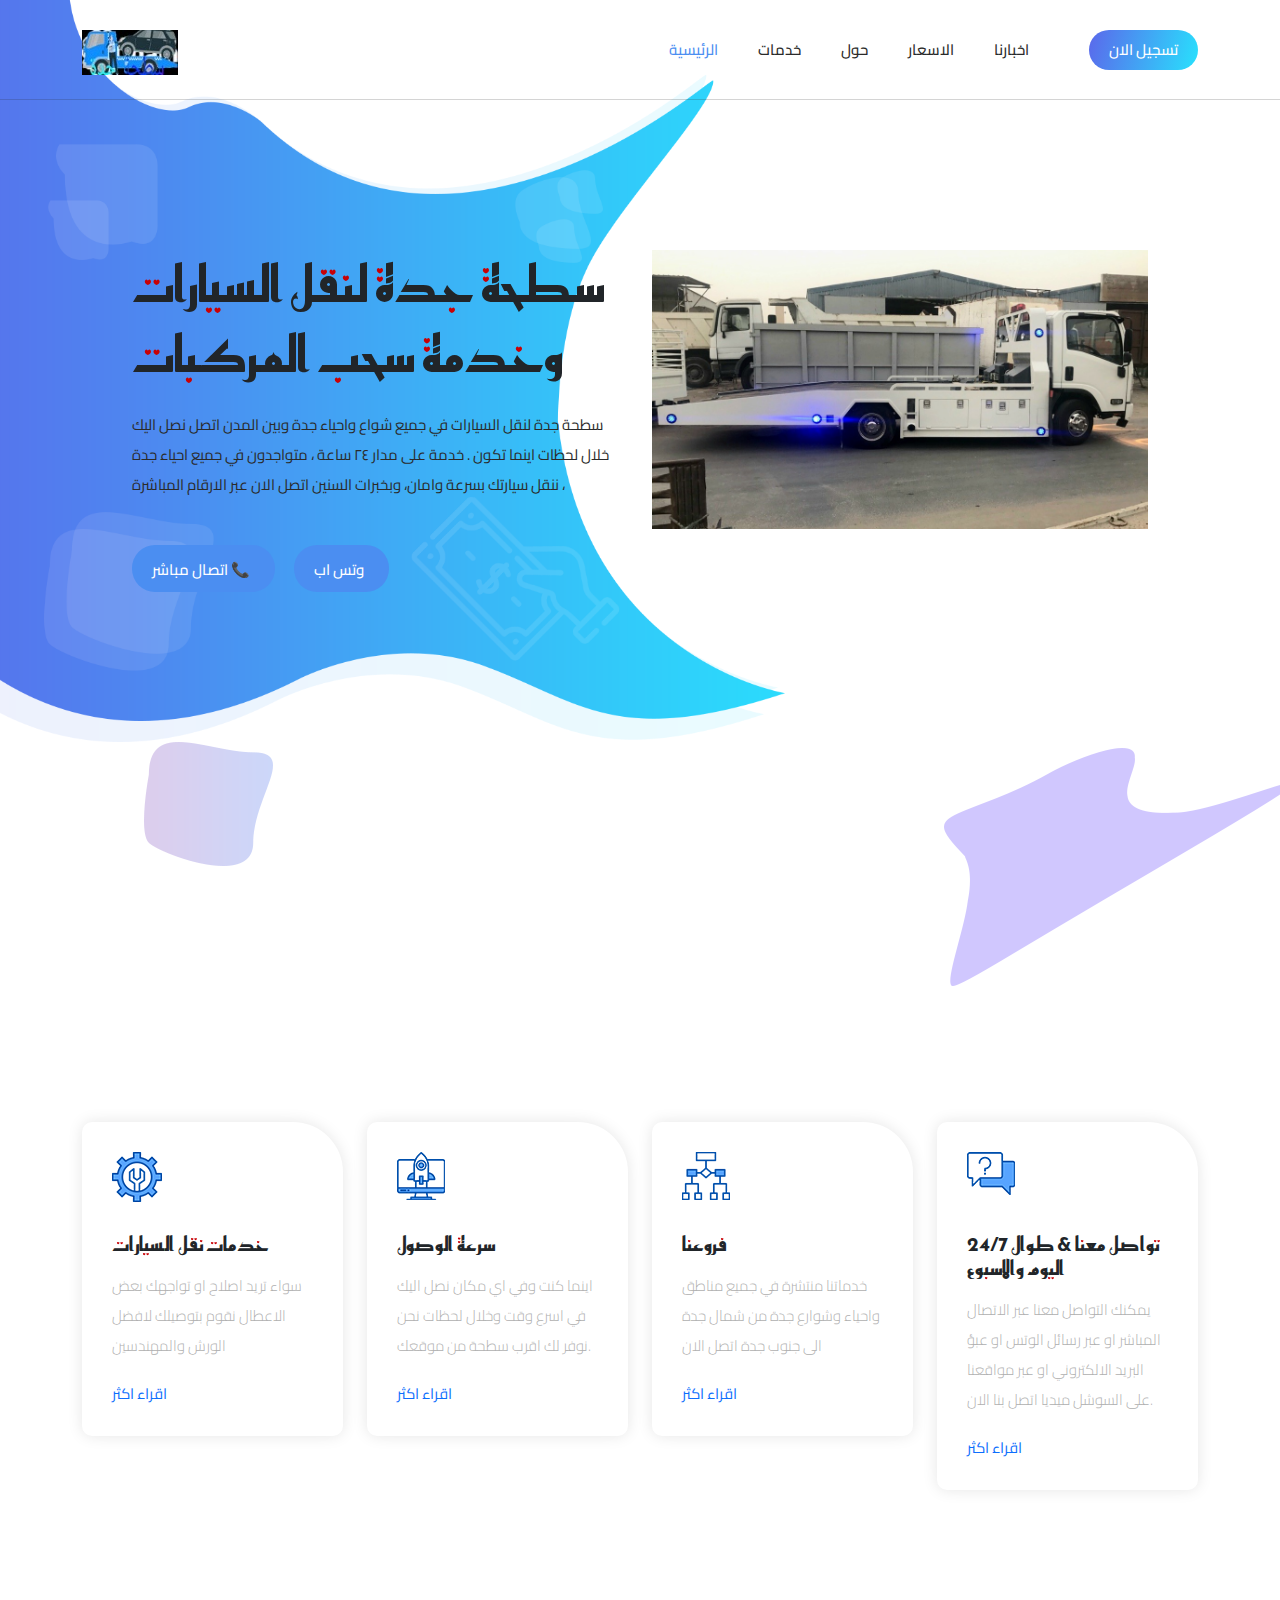
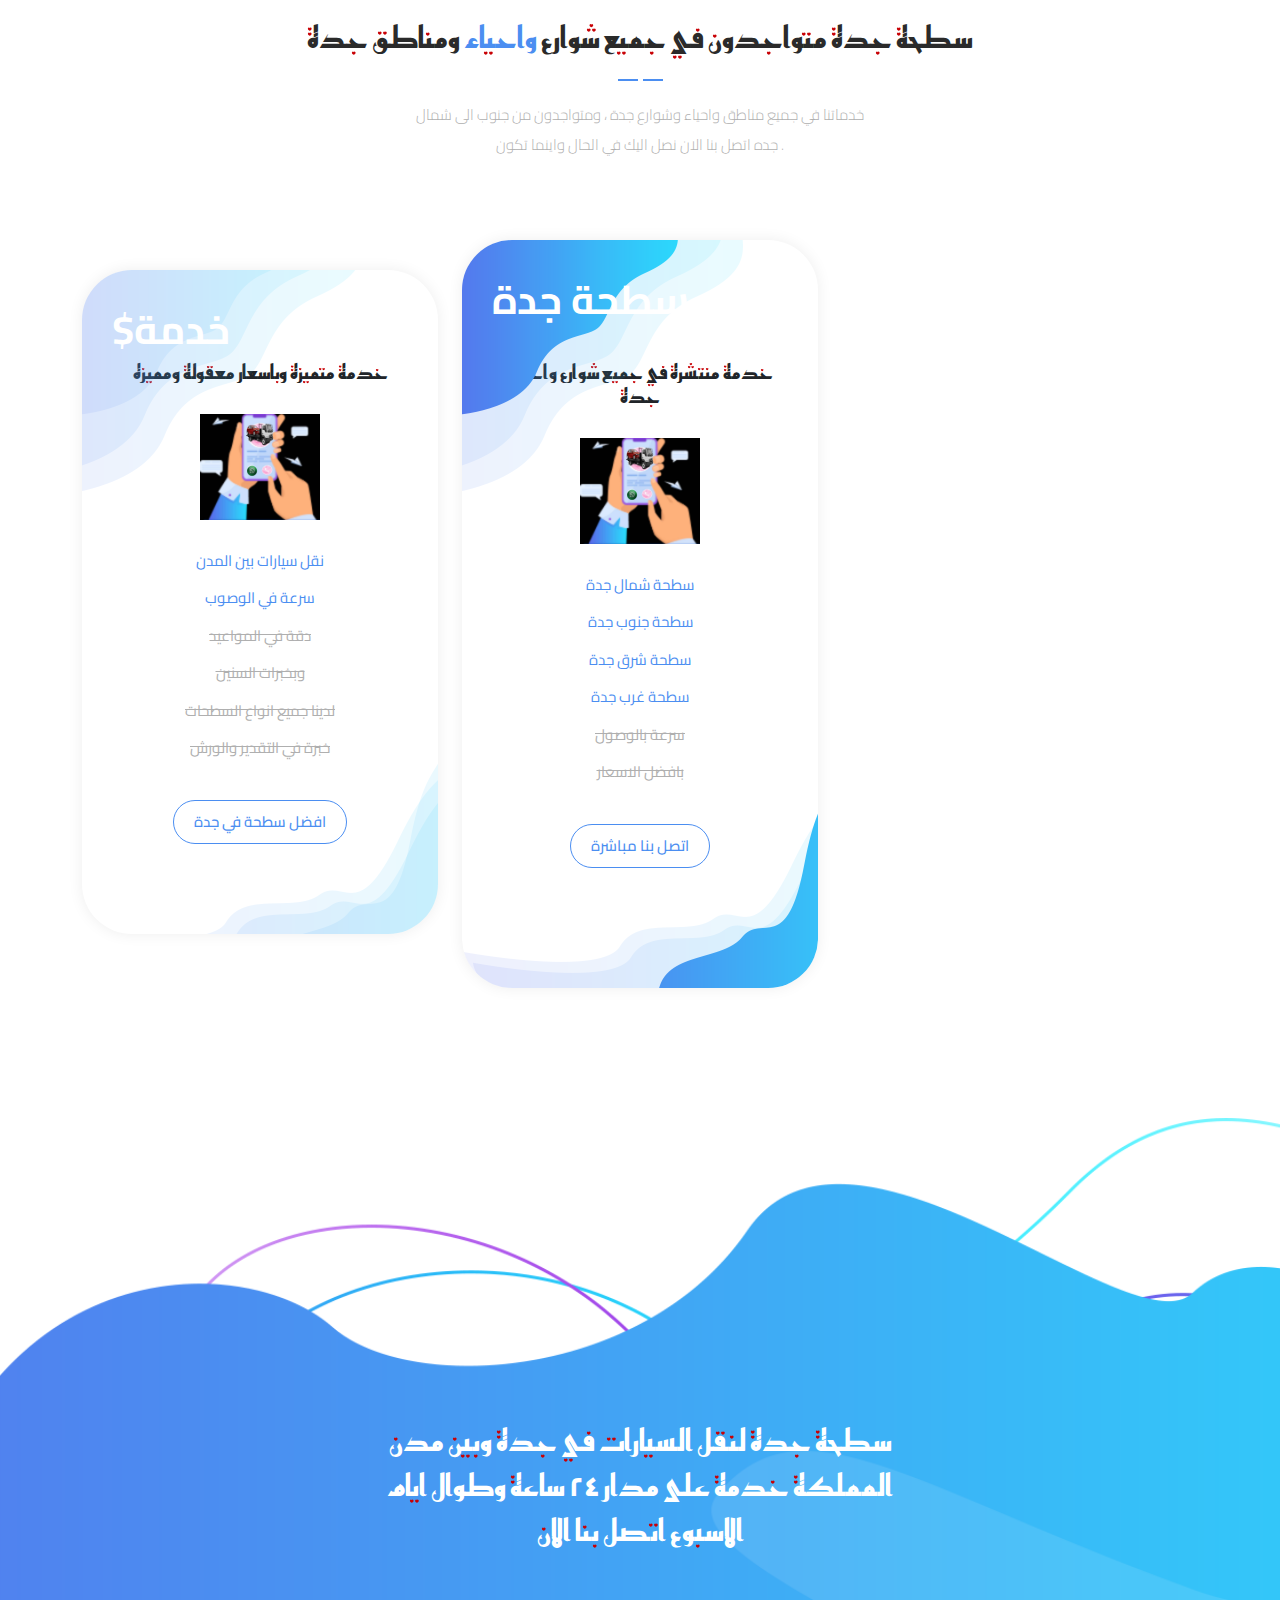
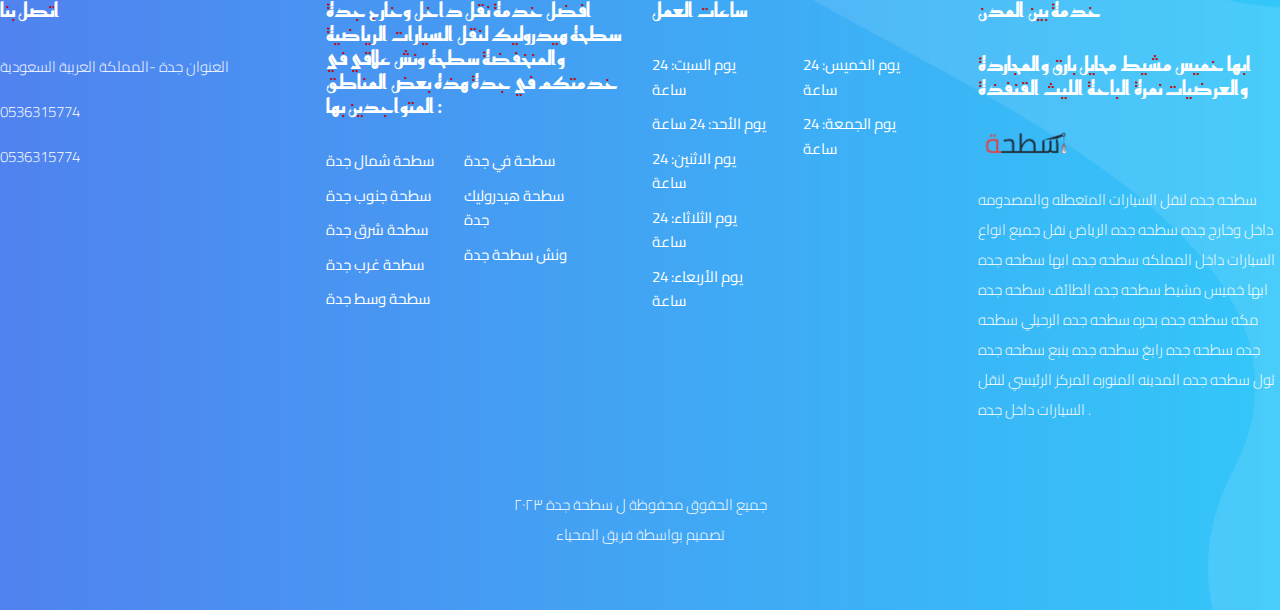
==== index.html @ b49c6361 "Rename ff.html to index.html" ====
<!DOCTYPE html>
<html lang="en">

  <head>

    <meta charset="UTF-8">
    <meta name="viewport" content="width=device-width, initial-scale=1, shrink-to-fit=no">
    <meta name="description" content="">
    <meta name="author" content="">
    <link rel="preconnect" href="https://fonts.googleapis.com">
    <link rel="preconnect" href="https://fonts.gstatic.com" crossorigin>
    <link href="https://fonts.googleapis.com/css2?family=Roboto:wght@100;300;400;500;700;900&display=swap" rel="stylesheet">

    <title>
سطحة جدة لنقل السيارات 0536315774
     </title>

    <!-- Bootstrap core CSS -->
    <link href="vendor/bootstrap/css/bootstrap.min.css" rel="stylesheet">

<!--

TemplateMo 570 سطحة جدة Dev

https://templatemo.com/tm-570-chain-app-dev

-->

    <!-- Additional CSS Files -->
    <link rel="stylesheet" href="https://use.fontawesome.com/releases/v5.8.1/css/all.css" integrity="sha384-50oBUHEmvpQ+1lW4y57PTFmhCaXp0ML5d60M1M7uH2+nqUivzIebhndOJK28anvf" crossorigin="anonymous">
    <link rel="stylesheet" href="assets/css/templatemo-chain-app-dev.css">
    <link rel="stylesheet" href="assets/css/animated.css">
    <link rel="stylesheet" href="assets/css/owl.css">

  </head>

<body>

  <!-- ***** Preloader Start ***** -->
  <div id="js-preloader" class="js-preloader">
    <div class="preloader-inner">
      <span class="dot"></span>
      <div class="dots">
        <span></span>
        <span></span>
        <span></span>
      </div>
    </div>
  </div>
  <!-- ***** Preloader End ***** -->

  <!-- ***** Header Area Start ***** -->
  <header class="header-area header-sticky wow slideInDown" data-wow-duration="0.75s" data-wow-delay="0s">
    <div class="container">
      <div class="row">
        <div class="col-12">
          <nav class="main-nav">
            <!-- ***** Logo Start ***** -->
            <a href="index.html" class="logo">
              <img src="assets/images/logo2.jpg" alt="سطحة جدة">
            </a>
            <!-- ***** Logo End ***** -->
            <!-- ***** Menu Start ***** -->
            <ul class="nav">
              <li class="scroll-to-section"><a href="#top" class="active">الرئيسية</a></li>
              <li class="scroll-to-section"><a href="#services">خدمات </a></li>
              <li class="scroll-to-section"><a href="#about">حول</a></li>
              <li class="scroll-to-section"><a href="#pricing">الاسعار</a></li>
              <li class="scroll-to-section"><a href="#newsletter">اخبارنا</a></li>
              <li><div class="gradient-button"><a id="modal_trigger" href="#modal"><i class="fa fa-sign-in-alt"></i> تسجيل الان</a></div></li> 
            </ul>        
            <a class='menu-trigger'>
                <span>الرئيسية</span>
            </a>
            <!-- ***** Menu End ***** -->
          </nav>
        </div>
      </div>
    </div>
  </header>
  <!-- ***** Header Area End ***** -->
  
  <div id="modal" class="popupContainer" style="display:none;">
    <div class="popupHeader">
        <span class="header_title">Login</span>
        <span class="modal_close"><i class="fa fa-times"></i></span>
    </div>

    <section class="popupBody">
        <!-- Social Login -->
        <div class="social_login">
            <div class="">
                <a href="#" class="social_box fb">
                    <span class="icon"><i class="fab fa-facebook"></i></span>
                    <span class="icon_title">الانضمام عبر الفيس بوك</span>

                </a>

                <a href="#" class="social_box google">
                    <span class="icon"><i class="fab fa-google-plus"></i></span>
                    <span class="icon_title">الانضمام عبر البريد الالكتروني</span>
                </a>
            </div>

            <div class="centeredText">
                <span>او اكتب البريد هنا</span>
            </div>

            <div class="action_btns">
                <div class="one_half"><a href="#" id="login_form" class="btn">Login</a></div>
                <div class="one_half last"><a href="#" id="register_form" class="btn">تسجيل الدخول</a></div>
            </div>
        </div>

        <!-- Username & Password Login form -->
        <div class="user_login">
            <form>
                <label>ايميل /اسم المستخدم</label>
                <input type="text" />
                <br />

                <label>كلمة السر</label>
                <input type="password" />
                <br />

                <div class="checkbox">
                    <input id="remember" type="checkbox" />
                    <label for="remember">تذكرني</label>
                </div>

                <div class="action_btns">
                    <div class="one_half"><a href="#" class="btn back_btn"><i class="fa fa-angle-double-left"></i> رجوع</a></div>
                    <div class="one_half last"><a href="#" class="btn btn_red">دخول</a></div>
                </div>
            </form>

            <a href="#" class="forgot_password">نسيت كلمة السر?</a>
        </div>

        <!-- Register Form -->
        <div class="user_register">
            <form>
                <label>الاسم بالكامل</label>
                <input type="text" />
                <br />

                <label>البريد الالكتروني</label>
                <input type="email" />
                <br />

                <label>الباسورد</label>
                <input type="password" />
                <br />

                <div class="checkbox">
                    <input id="send_updates" type="checkbox" />
                    <label for="send_updates">Send me occasional email updates</label>
                </div>

                <div class="action_btns">
                    <div class="one_half"><a href="#" class="btn back_btn"><i class="fa fa-angle-double-left"></i> Back</a></div>
                    <div class="one_half last"><a href="#" class="btn btn_red">Register</a></div>
                </div>
            </form>
        </div>
    </section>
</div>

  <div class="main-banner wow fadeIn" id="top" data-wow-duration="1s" data-wow-delay="0.5s">
    <div class="container">
      <div class="row">
        <div class="col-lg-12">
          <div class="row">
            <div class="col-lg-6 align-self-center">
              <div class="left-content show-up header-text wow fadeInLeft" data-wow-duration="1s" data-wow-delay="1s">
                <div class="row">
                  <div class="col-lg-12">
                    <h2>
سطحة جدة لنقل السيارات وخدمة سحب المركبات
                    </h2>
                    <p>
                  سطحة جدة لنقل السيارات في جميع شواع واحياء جدة وبين المدن اتصل نصل اليك خلال لحظات اينما تكون .


                خدمة على مدار ٢٤ ساعة ، متواجدون في جميع احياء جدة ، ننقل سيارتك بسرعة وامان، وبخبرات السنين
                اتصل الان عبر الارقام المباشرة    
                    </p> 
                  </div>
                  <div class="col-lg-12">
                    <div class="white-button first-button scroll-to-section">
                      <a href="tel:0536315774">اتصال مباشر 📞<i class="fab fa-apple"></i></a>
                    </div>
                    <div class="white-button scroll-to-section">
                      <a href="https://api.whatsapp.com/send?phone=+9660536315774">وتس اب <i class="fab fa-google-play"></i></a>
                    </div>
                  </div>
                </div>
              </div>
            </div>
            <div class="col-lg-6">
              <div class="right-image wow fadeInRight" data-wow-duration="1s" data-wow-delay="0.5s">
                <img src="assets/images/slider-dec1.jpeg" alt="">
              </div>
            </div>
          </div>
        </div>
      </div>
    </div>
  </div>

  <div id="services" class="services section">
    <div class="container">
      <div class="row">
        <div class="col-lg-8 offset-lg-2">
          <div class="section-heading  wow fadeInDown" data-wow-duration="1s" data-wow-delay="0.5s">
    <h4>خدماتنا <em>خدمات  &amp; ٢٤ ساعة </em> لأجلك واينما كنت </h4>
            <img src="assets/images/heading-line-dec.png" alt="">
            <p>
                سطحة جدة لنقل السيارات خدماتنا على مدار ٢٤ ساعة وطوال اليوم وخلال ايام الاسبوع ،، اتصل بنا بصل اليك في الحال واينما كنت وفي اسرع وقت .وفي جميع احياء وشوارع جدة متواجدون.
                </p>
          </div>
        </div>
      </div>
    </div>
    <div class="container">
      <div class="row">
        <div class="col-lg-3">
          <div class="service-item first-service">
            <div class="icon"></div>
            <h4>خدمات نقل السيارات</h4>
            <p>سواء تريد اصلاح او تواجهك بعض الاعطال نقوم بتوصيلك لافضل الورش والمهندسين </p>
            <div class="text-button">
              <a href="#">اقراء اكثر <i class="fa fa-arrow-right"></i></a>
            </div>
          </div>
        </div>
        <div class="col-lg-3">
          <div class="service-item second-service">
            <div class="icon"></div>
            <h4>سرعة الوصول</h4>
            <p>اينما كنت وفي اي مكان نصل اليك في اسرع وقت وخلال لحظات نحن  نوفر لك اقرب سطحة من موقعك.</p>
            <div class="text-button">
              <a href="#">اقراء اكثر <i class="fa fa-arrow-right"></i></a>
            </div>
          </div>
        </div>
        <div class="col-lg-3">
          <div class="service-item third-service">
            <div class="icon"></div>
            <h4>فروعنا</h4>
            <p>خدماتنا منتشرة في جميع مناطق واحياء وشوارع جدة من شمال جدة الى جنوب جدة اتصل الان </p>
            <div class="text-button">
              <a href="#">اقراء اكثر <i class="fa fa-arrow-right"></i></a>
            </div>
          </div>
        </div>
        <div class="col-lg-3">
          <div class="service-item fourth-service">
            <div class="icon"></div>
            <h4>24/7 
            تواصل معنا
            &amp; 
            طوال اليوم والاسبوع
            </h4>
            <p>يمكنك التواصل معنا عبر الاتصال المباشر او عبر رسائل الوتس او عبؤ البريد الالكتروني او عبر مواقعنا على السوشل ميديا اتصل بنا الان.</p>
            <div class="text-button">
              <a href="#">اقراء اكثر <i class="fa fa-arrow-right"></i></a>
            </div>
          </div>
        </div>
      </div>
    </div>
  </div>


                

  <div id="pricing" class="pricing-tables">
    <div class="container">
      <div class="row">
        <div class="col-lg-8 offset-lg-2">
          <div class="section-heading">
            <h4>سطحة جدة متواجدون في جميع شوارع  <em>واحياء</em> ومناطق جدة</h4>
            <img src="assets/images/heading-line-dec.png" alt="">
            <p>خدماتنا في جميع مناطق واحياء وشوارع جدة ، ومتواجدون من جنوب الى شمال جده اتصل بنا الان نصل اليك في الحال واينما تكون .</p>
          </div>
        </div>
        <div class="col-lg-4">
          <div class="pricing-item-regular">
            <span class="price">$خدمة</span>
            <h4>خدمة متميزة وباسعار معقولة ومميزه </h4>
            <div class="icon">
              <img src="assets/images/pricing-table-01.jpg" alt="">
            </div>
            <ul>
              <li>نقل سيارات بين المدن</li>
              <li>سرعة في الوصوب</li>
              <li class="non-function">دقة في المواعيد</li>
              <li class="non-function">وبخبرات السنين</li>
              <li class="non-function">لدينا جميع انواع السطحات</li>
              <li class="non-function">خبرة في التقدير والورش</li>
            </ul>
            <div class="border-button">
              <a href="#">افضل سطحة في جدة</a>
            </div>
          </div>
        </div>
        <div class="col-lg-4">
          <div class="pricing-item-pro">
            <span class="price">
سطحة جدة
            
            

            </span>
            <h4>
خدمة منتشرة في جميع شوارع واحياء جدة
            </h4>
            <div class="icon">
              <img src="assets/images/pricing-table-01.jpg" alt="">
            </div>
            <ul>
              <li>سطحة شمال جدة</li>
              <li>سطحة جنوب جدة</li>
              <li>سطحة شرق جدة</li>
              <li>سطحة غرب جدة</li>
              <li class="non-function">سرعة بالوصول</li>
              <li class="non-function">بافضل الاسعار</li>
            </ul>
            <div class="border-button">
              <a href="tel:0536315774">اتصل بنا مباشرة</a>
            </div>
          </div>
        </div>
        
          </div>
        </div>
      </div>
    </div>
  </div> 

  <footer id="newsletter">
    <div class="container">
      <div class="row">
        <div class="col-lg-8 offset-lg-2">
          <div class="section-heading">
            <h4>سطحة جدة لنقل السيارات في جدة وبين مدن المملكة خدمة على مدار ٢٤ ساعة وطوال ايام الاسبوع اتصل بنا الان </h4>
          </div>
        </div>
       
        </div>
      </div>
      <div class="row">
        <div class="col-lg-3">
          <div class="footer-widget">
            <h4>اتصل بنا</h4>
            <p>
          العنوان جدة -المملكة العربية السعودية
            </p>
            <p><a href="tel:0536315774">0536315774</a></p>
            <p><a href="tel:0536315774">0536315774</a></p>
          </div>
        </div>
        <div class="col-lg-3">
          <div class="footer-widget">
            <h4>افضل خدمة نقل داخل وخارج جدة سطحه هيدروليك لنقل السيارات الرياضية والمنخفضة سطحه ونش علاقي في خدمتكم في جدة هذه بعض المناطق المتواجدين بها :</h4>
            <ul>
              <li><a href="#">سطحة شمال جدة

</a></li>
              <li><a href="#">سطحة جنوب جدة

</a></li>
              <li><a href="#">سطحة شرق جدة

</a></li>
              <li><a href="#">سطحة غرب جدة

</a></li>
              <li><a href="#">سطحة وسط جدة

</a></li>
            </ul>
            <ul>
              <li><a href="#">سطحة في جدة

</a></li>
              <li><a href="#">سطحة هيدروليك جدة</a></li>
              <li><a href="#">ونش سطحة جدة</a></li>
            </ul>
          </div>
        </div>
        <div class="col-lg-3">
          <div class="footer-widget">
            <h4>ساعات العمل

</h4>
            <ul>
              <li><a href="#">
يوم السبت: 24 ساعة              	
              	 </a></li>
              <li><a href="#">
يوم الأحد: 24 ساعة              	
              </a></li>
              <li><a href="#">
يوم الاثنين: 24 ساعة              	
              	 </a></li>
              <li><a href="#">
يوم الثلاثاء: 24 ساعة              	
              </a></li>
  <li><a href="#">
 
يوم الأربعاء: 24 ساعة 
            </ul>
            <ul>
  <li><a href="#">
          
يوم الخميس: 24 ساعة              	
              	 </a></li>
              <li><a href="#">
يوم الجمعة: 24 ساعة              	
              </a></li>
          </ul>
          </div>
        </div>
        <div class="col-lg-3">
          <div class="footer-widget">
            <h4>
            	خدمة بين المدن
            </h4>

 <h4>
            	ابها خميس مشيط محايل بارق والمجاردة والعرضيات نمرة الباحة الليث القنفذة
            </h4>
           
            <div class="logo">
              <img src="assets/images/white-logo.png" alt="">
            </div>
            <p>سطحه جده لنقل السيارات المتعطله والمصدومه داخل وخارج جده سطحه جده الرياض نقل جميع انواع السيارات داخل المملكه سطحه جده ابها سطحه جده ابها خميس مشيط سطحه جده الطائف سطحه جده مكه سطحه جده بحره سطحه جده الرحيلي سطحه جده سطحه جده رابغ سطحه جده ينبع سطحه جده ثول سطحه جده المدينه المنوره المركز الرئيسي لنقل السيارات داخل جده


.</p>
          </div>
        </div>
        <div class="col-lg-12">
          <div class="copyright-text">
            <p>جميع الحقوق محفوظة ل سطحة جدة ٢٠٢٣ 
          <br>تصميم بواسطة <a href="https://sthah.com/f" target="_blank" title="css templates">فريق المحياء</a></p>
          </div>
        </div>
      </div>
    </div>
  </footer>


  <!-- Scripts -->
  <script src="vendor/jquery/jquery.min.js"></script>
  <script src="vendor/bootstrap/js/bootstrap.bundle.min.js"></script>
  <script src="assets/js/owl-carousel.js"></script>
  <script src="assets/js/animation.js"></script>
  <script src="assets/js/imagesloaded.js"></script>
  <script src="assets/js/popup.js"></script>
  <script src="assets/js/custom.js"></script>
</body>
</html>
---- assets/css/templatemo-chain-app-dev.css ----
@import url('https://fonts.googleapis.com/css2?family=Cairo:wght@700&family=Reem+Kufi+Fun:wght@700&display=swap');
/*

TemplateMo 570 Chain App Dev

https://templatemo.com/tm-570-chain-app-dev

*/

/* ---------------------------------------------
Table of contents
------------------------------------------------
01. font & reset css
02. reset
03. global styles
04. header
05. banner
06. features
07. testimonials
08. contact
09. footer
10. preloader
11. search
12. portfolio

--------------------------------------------- */
/* 
---------------------------------------------
font & reset css
--------------------------------------------- 
*/
/* 
---------------------------------------------
reset
--------------------------------------------- 
*/
html, body, div, span, applet, object, iframe, h1, h2, h3, h4, h5, h6, p, blockquote, div
pre, a, abbr, acronym, address, big, cite, code, del, dfn, em, font, img, ins, kbd, q,
s, samp, small, strike, strong, sub, sup, tt, var, b, u, i, center, dl, dt, dd, ol, ul, li,
figure, header, nav, section, article, aside, footer, figcaption {
  margin: 0;
  padding: 0;
  border: 0;
  outline: 0;
}

/* clear fix */
.grid:after {
  content: '';
  display: block;
  clear: both;
}

/* ---- .grid-item ---- */

.grid-sizer,
.grid-item {
  width: 50%;
}

.grid-item {
  float: left;
}

.grid-item img {
  display: block;
  max-width: 100%;
}

.clearfix:after {
  content: ".";
  display: block;
  clear: both;
  visibility: hidden;
  line-height: 0;
  height: 0;
}

.clearfix {
  display: inline-block;
}

html[xmlns] .clearfix {
  display: block;
}

* html .clearfix {
  height: 1%;
}

ul, li {
  padding: 0;
  margin: 0;
  list-style: none;
}

header, nav, section, article, aside, footer, hgroup {
  display: block;
}

* {
  box-sizing: border-box;
}

html, body {
font-family: 'Cairo', sans-serif;
  font-weight: 400;
  background-color: #fff;
  -ms-text-size-adjust: 100%;
  -webkit-font-smoothing: antialiased;
  -moz-osx-font-smoothing: grayscale;
}

a {
  text-decoration: none !important;
}

h1, h2, h3, h4, h5, h6 {
  margin-top: 0px;
  margin-bottom: 0px;
font-family: 'Reem Kufi Fun', sans-serif;

}

ul {
  margin-bottom: 0px;
}

p {
  font-size: 15px;
  line-height: 30px;
  font-weight: 300;
  color: #afafaf;
}

img {
  width: 100%;
  overflow: hidden;
}

/* 
---------------------------------------------
global styles
--------------------------------------------- 
*/
<style>
  @import url('https://fonts.googleapis.com/css2?family=Cairo:wght@700&display=swap');
</style>

html,
body {
  background: #fff;
font-family: 'Cairo', sans-serif;
}

::selection {
  background: #4b8ef1;
  color: #fff !important;
}

::-moz-selection 
  background: #4b8ef1;
  color: #fff !important;
}

@media (max-width: 991px) {
  html, body {
    overflow-x: hidden;
  }
  .mobile-top-fix {
    margin-top: 30px;
    margin-bottom: 0px;
  }
  .mobile-bottom-fix {
    margin-bottom: 30px;
  }
  .mobile-bottom-fix-big {
    margin-bottom: 60px;
  }
}

.section-heading {
  position: relative;
  z-index: 2;
}

.section-heading h4 {
  color: #2a2a2a;
  font-size: 30px;
  font-weight: 700;
  text-transform: capitalize;
  margin-bottom: 10px;
}

.section-heading h4 em {
  font-style: normal;
  color: #4b8ef1;
}

.section-heading img {
  width: 45px;
  height: 2px;
}

.section-heading p {
  margin-top: 10px;
}

.show-up {
  position: relative;
  z-index: 2;
}

.white-button a {
  display: inline-block !important;
  padding: 10px 20px !important;
  color: #4b8ef1 !important;
  text-transform: capitalize;
  font-size: 15px;
  background-color: #fff;
  border-radius: 23px;
  font-weight: 500 !important;
  letter-spacing: 0.3px !important;
  transition: all .5s;
}

.white-button a i {
  margin-left: 5px;
  font-size: 18px;
}

.white-button a:hover {
  background-color: #4b8ef1;
  color: #fff !important;
}

.text-button a {
  font-size: 15px;
}

.text-button a i {
  margin-left: 5px;
  font-size: 14px;
  transition: all .3s;
}

.text-button a:hover i {
  margin-left: 8px;
}

.gradient-button a {
  display: inline-block !important;
  padding: 10px 20px !important;
  color: #fff !important;
  text-transform: capitalize;
  font-size: 15px;
  background: rgb(19,175,240);
  background: linear-gradient(105deg, rgba(91,104,235,1) 0%, rgba(40,225,253,1) 100%);
  border-radius: 23px;
  font-weight: 500 !important;
  letter-spacing: 0.3px !important;
  transition: all .5s;
}

.gradient-button a:hover {
  color: #fff !important;
  background: rgb(19,175,240);
  background: linear-gradient(105deg, rgba(91,104,235,1) 0%, rgba(40,225,253,1) 100%);
}

.border-button a {
  display: inline-block !important;
  padding: 10px 20px !important;
  color: #4b8ef1 !important;
  border: 1px solid #4b8ef1;
  text-transform: capitalize;
  font-size: 15px;
  display: inline-block;
  background-color: #fff;
  border-radius: 23px;
  font-weight: 500 !important;
  letter-spacing: 0.3px !important;
  transition: all .5s;
}

.border-button a:hover {
  background-color: #4b8ef1;
  color: #fff !important;
}


/* 
---------------------------------------------
header
--------------------------------------------- 
*/

.background-header {
  background-color: #fff !important;
  height: 80px!important;
  border-bottom: none !important;
  position: fixed!important;
  top: 0px;
  left: 0px;
  right: 0px;
  box-shadow: 0px 5px 8px rgba(0,0,0,0.03);
}

.background-header .logo,
.background-header .main-nav .nav li a {
  color: #fff;
}

.background-header .main-nav .nav li:hover a {
  color: #4b8ef1;
}

.background-header .nav li a.active {
  position: relative;
  color: #fff;
}

.background-header .nav li a.active:after {
  position: absolute;
  width: 100%;
  height: 1px;
  background-color: #4b8ef1;
  content: '';
  left: 50%;
  bottom: -20px;
  transform: translateX(-50%);
}

.background-header .nav li:last-child a.active:after {
  background-color: transparent;
}

.header-area {
  background-color: transparent;
  border-bottom: 1px solid rgba(42,42,42,0.2);
  position: absolute;
  left: 0px;
  right: 0px;
  z-index: 100;
  height: 100px;
  -webkit-transition: all .5s ease 0s;
  -moz-transition: all .5s ease 0s;
  -o-transition: all .5s ease 0s;
  transition: all .5s ease 0s;
}

.header-area .main-nav {
  min-height: 80px;
  background: transparent;
}

.header-area .main-nav .logo {
  float: left;
  -webkit-transition: all 0.3s ease 0s;
  -moz-transition: all 0.3s ease 0s;
  -o-transition: all 0.3s ease 0s;
  transition: all 0.3s ease 0s;
}

.header-area .main-nav .logo {
    line-height: 100px;
    float: left;
    -webkit-transition: all 0.3s ease 0s;
    -moz-transition: all 0.3s ease 0s;
    -o-transition: all 0.3s ease 0s;
    transition: all 0.3s ease 0s;
}

.background-header .main-nav .logo {
  line-height: 80px;
}

.background-header .main-nav .nav {
  margin-top: 20px !important;
}

.header-area .main-nav .nav {
  float: right;
  margin-top: 30px;
  margin-right: 0px;
  background-color: transparent;
  -webkit-transition: all 0.3s ease 0s;
  -moz-transition: all 0.3s ease 0s;
  -o-transition: all 0.3s ease 0s;
  transition: all 0.3s ease 0s;
  position: relative;
  z-index: 999;
}

.header-area .main-nav .nav li {
  padding-left: 20px;
  padding-right: 20px;
}

.header-area .main-nav .nav li:nth-child(6) {
  padding-right: 0px;
  padding-left: 40px;
}

.header-area .main-nav .nav li:last-child a ,
.background-header .main-nav .nav li:last-child a,
.header-area .main-nav .nav li:nth-child(6) a ,
.background-header .main-nav .nav li:nth-child(6) a {
  padding: 0px 20px !important;
  font-weight: 400;
}

.header-area .main-nav .nav li:last-child a:hover ,
.background-header .main-nav .nav li:last-child a:hover,
.header-area .main-nav .nav li:nth-child(6) a:hover ,
.background-header .main-nav .nav li:nth-child(6) a:hover {
  color: #fff !important;
}

.header-area .main-nav .nav li a {
  display: block;
  font-weight: 500;
  font-size: 15px;
  color: #2a2a2a;
  text-transform: capitalize;
  -webkit-transition: all 0.3s ease 0s;
  -moz-transition: all 0.3s ease 0s;
  -o-transition: all 0.3s ease 0s;
  transition: all 0.3s ease 0s;
  height: 40px;
  line-height: 40px;
  border: transparent;
  letter-spacing: 1px;
}

.header-area .main-nav .nav li:hover a,
.header-area .main-nav .nav li a.active {
  color: #4b8ef1!important;
}

.header-area .main-nav .nav li:last-child a.active {
  color: #fff !important;
}

.background-header .main-nav .nav li:hover a,
.background-header .main-nav .nav li a.active {
  color: #4b8ef1!important;
  opacity: 1;
}

.header-area .main-nav .nav li.submenu {
  position: relative;
  padding-right: 30px;
}

.header-area .main-nav .nav li.submenu:after {
font-family: 'Cairo', sans-serif;
  content: "\f107";
  font-size: 12px;
  color: #2a2a2a;
  position: absolute;
  right: 18px;
  top: 12px;
}

.background-header .main-nav .nav li.submenu:after {
  color: #2a2a2a;
}

.header-area .main-nav .nav li.submenu ul {
  position: absolute;
  width: 200px;
  box-shadow: 0 2px 28px 0 rgba(0, 0, 0, 0.06);
  overflow: hidden;
  top: 50px;
  opacity: 0;
  transform: translateY(+2em);
  visibility: hidden;
  z-index: -1;
  transition: all 0.3s ease-in-out 0s, visibility 0s linear 0.3s, z-index 0s linear 0.01s;
}

.header-area .main-nav .nav li.submenu ul li {
  margin-left: 0px;
  padding-left: 0px;
  padding-right: 0px;
}

.header-area .main-nav .nav li.submenu ul li a {
  opacity: 1;
  display: block;
  background: #f7f7f7;
  color: #2a2a2a!important;
  padding-left: 20px;
  height: 40px;
  line-height: 40px;
  -webkit-transition: all 0.3s ease 0s;
  -moz-transition: all 0.3s ease 0s;
  -o-transition: all 0.3s ease 0s;
  transition: all 0.3s ease 0s;
  position: relative;
  font-size: 13px;
  font-weight: 400;
  border-bottom: 1px solid #eee;
}

.header-area .main-nav .nav li.submenu ul li a:hover {
  background: #fff;
  color: #4b8ef1!important;
  padding-left: 25px;
}

.header-area .main-nav .nav li.submenu ul li a:hover:before {
  width: 3px;
}

.header-area .main-nav .nav li.submenu:hover ul {
  visibility: visible;
  opacity: 1;
  z-index: 1;
  transform: translateY(0%);
  transition-delay: 0s, 0s, 0.3s;
}

.header-area .main-nav .menu-trigger {
  cursor: pointer;
  display: block;
  position: absolute;
  top: 33px;
  width: 32px;
  height: 40px;
  text-indent: -9999em;
  z-index: 99;
  right: 40px;
  display: none;
}

.background-header .main-nav .menu-trigger {
  top: 23px;
}

.header-area .main-nav .menu-trigger span,
.header-area .main-nav .menu-trigger span:before,
.header-area .main-nav .menu-trigger span:after {
  -moz-transition: all 0.4s;
  -o-transition: all 0.4s;
  -webkit-transition: all 0.4s;
  transition: all 0.4s;
  background-color: #2a2a2a;
  display: block;
  position: absolute;
  width: 30px;
  height: 2px;
  left: 0;
}

.background-header .main-nav .menu-trigger span,
.background-header .main-nav .menu-trigger span:before,
.background-header .main-nav .menu-trigger span:after {
  background-color: #2a2a2a;
}

.header-area .main-nav .menu-trigger span:before,
.header-area .main-nav .menu-trigger span:after {
  -moz-transition: all 0.4s;
  -o-transition: all 0.4s;
  -webkit-transition: all 0.4s;
  transition: all 0.4s;
  background-color: #2a2a2a;
  display: block;
  position: absolute;
  width: 30px;
  height: 2px;
  left: 0;
  width: 75%;
}

.background-header .main-nav .menu-trigger span:before,
.background-header .main-nav .menu-trigger span:after {
  background-color: #2a2a2a;
}

.header-area .main-nav .menu-trigger span:before,
.header-area .main-nav .menu-trigger span:after {
  content: "";
}

.header-area .main-nav .menu-trigger span {
  top: 16px;
}

.header-area .main-nav .menu-trigger span:before {
  -moz-transform-origin: 33% 100%;
  -ms-transform-origin: 33% 100%;
  -webkit-transform-origin: 33% 100%;
  transform-origin: 33% 100%;
  top: -10px;
  z-index: 10;
}

.header-area .main-nav .menu-trigger span:after {
  -moz-transform-origin: 33% 0;
  -ms-transform-origin: 33% 0;
  -webkit-transform-origin: 33% 0;
  transform-origin: 33% 0;
  top: 10px;
}

.header-area .main-nav .menu-trigger.active span,
.header-area .main-nav .menu-trigger.active span:before,
.header-area .main-nav .menu-trigger.active span:after {
  background-color: transparent;
  width: 100%;
}

.header-area .main-nav .menu-trigger.active span:before {
  -moz-transform: translateY(6px) translateX(1px) rotate(45deg);
  -ms-transform: translateY(6px) translateX(1px) rotate(45deg);
  -webkit-transform: translateY(6px) translateX(1px) rotate(45deg);
  transform: translateY(6px) translateX(1px) rotate(45deg);
  background-color: #2a2a2a;
}

.background-header .main-nav .menu-trigger.active span:before {
  background-color: #2a2a2a;
}

.header-area .main-nav .menu-trigger.active span:after {
  -moz-transform: translateY(-6px) translateX(1px) rotate(-45deg);
  -ms-transform: translateY(-6px) translateX(1px) rotate(-45deg);
  -webkit-transform: translateY(-6px) translateX(1px) rotate(-45deg);
  transform: translateY(-6px) translateX(1px) rotate(-45deg);
  background-color: #2a2a2a;
}

.background-header .main-nav .menu-trigger.active span:after {
  background-color: #2a2a2a;
}

.header-area.header-sticky {
  min-height: 80px;
}

.header-area .nav {
  margin-top: 30px;
}

.header-area.header-sticky .nav li a.active {
  color: #4b8ef1;
}

@media (max-width: 1200px) {
  .header-area .main-nav .nav li {
    padding-left: 12px;
    padding-right: 12px;
  }
  .header-area .main-nav:before {
    display: none;
  }
}

@media (max-width: 992px) {
  .header-area .main-nav .nav li:last-child  ,
  .background-header .main-nav .nav li:last-child {
    color: #069;
  }
  .header-area .main-nav .nav li:nth-child(6),
  .background-header .main-nav .nav li:nth-child(6) {
    padding-right: 0px;
  }
  .background-header .nav li a.active:after {
    display: none;
  }
}

@media (max-width: 767px) {
  .pre-header ul.info li:last-child,
  .pre-header ul.info li:nth-child(6) {
    display: none!important;
  }
  .background-header .main-nav .nav {
    margin-top: 80px !important;
  }
  .header-area .main-nav .logo {
    color: #1e1e1e;
  }
  .header-area.header-sticky .nav li a:hover,
  .header-area.header-sticky .nav li a.active {
    color: #4b8ef1!important;
    opacity: 1;
  }
  .header-area.header-sticky .nav li.search-icon a {
    width: 100%;
  }
  .header-area {
    background-color: #fff;
    padding: 0px 15px;
    height: 100px;
    box-shadow: none;
    text-align: center;
    box-shadow: 0px 5px 8px rgba(0,0,0,0.03);
  }
  .header-area .container {
    padding: 0px;
  }
  .header-area .logo {
    margin-left: 30px;
  }
  .header-area .menu-trigger {
    display: block !important;
  }
  .header-area .main-nav {
    overflow: hidden;
  }
  .header-area .main-nav .nav {
    float: none;
    width: 100%;
    display: none;
    -webkit-transition: all 0s ease 0s;
    -moz-transition: all 0s ease 0s;
    -o-transition: all 0s ease 0s;
    transition: all 0s ease 0s;
    margin-left: 0px;
  }
  .background-header .nav {
    margin-top: 80px;
  }
  .header-area .main-nav .nav li:first-child {
    border-top: 1px solid #eee;
  }
  .header-area.header-sticky .nav {
    margin-top: 100px;
  }
  .header-area .main-nav .nav li {
    width: 100%;
    background: #fff;
    border-bottom: 1px solid #e7e7e7;
    padding-left: 0px !important;
    padding-right: 0px !important;
  }
  .header-area .main-nav .nav li a {
    height: 50px !important;
    line-height: 50px !important;
    padding: 0px !important;
    border: none !important;
    background: #f7f7f7 !important;
    color: #191a20 !important;
  }
  .header-area .main-nav .nav li a:hover {
    background: #eee !important;
    color: #4b8ef1!important;
  }
  .header-area .main-nav .nav li.submenu ul {
    position: relative;
    visibility: inherit;
    opacity: 1;
    z-index: 1;
    transform: translateY(0%);
    transition-delay: 0s, 0s, 0.3s;
    top: 0px;
    width: 100%;
    box-shadow: none;
    height: 0px;
  }
  .header-area .main-nav .nav li.submenu ul li a {
    font-size: 12px;
    font-weight: 400;
  }
  .header-area .main-nav .nav li.submenu ul li a:hover:before {
    width: 0px;
  }
  .header-area .main-nav .nav li.submenu ul.active {
    height: auto !important;
  }
  .header-area .main-nav .nav li.submenu:after {
    color: #3B566E;
    right: 25px;
    font-size: 14px;
    top: 15px;
  }
  .header-area .main-nav .nav li.submenu:hover ul, .header-area .main-nav .nav li.submenu:focus ul {
    height: 0px;
  }
}

@media (min-width: 767px) {
  .header-area .main-nav .nav {
    display: flex !important;
  }
}

/* 
---------------------------------------------
preloader
--------------------------------------------- 
*/

.js-preloader {
    position: fixed;
    top: 0;
    left: 0;
    right: 0;
    bottom: 0;
    background-color: #fff;
    display: -webkit-box;
    display: flex;
    -webkit-box-align: center;
    align-items: center;
    -webkit-box-pack: center;
    justify-content: center;
    opacity: 1;
    visibility: visible;
    z-index: 9999;
    -webkit-transition: opacity 0.25s ease;
    transition: opacity 0.25s ease;
}

.js-preloader.loaded {
    opacity: 0;
    visibility: hidden;
    pointer-events: none;
}

@-webkit-keyframes dot {
    50% {
        -webkit-transform: translateX(96px);
        transform: translateX(96px);
    }
}

@keyframes dot {
    50% {
        -webkit-transform: translateX(96px);
        transform: translateX(96px);
    }
}

@-webkit-keyframes dots {
    50% {
        -webkit-transform: translateX(-31px);
        transform: translateX(-31px);
    }
}

@keyframes dots {
    50% {
        -webkit-transform: translateX(-31px);
        transform: translateX(-31px);
    }
}

.preloader-inner {
    position: relative;
    width: 142px;
    height: 40px;
    background: #fff;
}

.preloader-inner .dot {
    position: absolute;
    width: 16px;
    height: 16px;
    top: 12px;
    left: 15px;
    background: #4b8ef1;
    border-radius: 50%;
    -webkit-transform: translateX(0);
    transform: translateX(0);
    -webkit-animation: dot 2.8s infinite;
    animation: dot 2.8s infinite;
}

.preloader-inner .dots {
    -webkit-transform: translateX(0);
    transform: translateX(0);
    margin-top: 12px;
    margin-left: 31px;
    -webkit-animation: dots 2.8s infinite;
    animation: dots 2.8s infinite;
}

.preloader-inner .dots span {
    display: block;
    float: left;
    width: 16px;
    height: 16px;
    margin-left: 16px;
    background: #4b8ef1;
    border-radius: 50%;
}



/* 
---------------------------------------------
Banner Style
--------------------------------------------- 
*/

.main-banner {
  background-repeat: no-repeat;
  background-position: center center;
  background-size: cover;
  padding: 250px 120px 150px 120px;
  position: relative;
  overflow: hidden;
}

.main-banner:after {
  content: '';
  background-image: url(../images/slider-left-dec.png);
  background-repeat: no-repeat;
  background-size: contain;
  position: absolute;
  left: 0px;
  top: 0px;
  width: 100%;
  height: 100%;
  z-index: 1;
}

.main-banner .left-content {
  margin-right: 15px;
}

.main-banner .left-content h2 {
  z-index: 2;
  position: relative;
  font-weight: 700;
  line-height: 70px;
  font-size: 50px;
  margin-bottom: 20px;
}

.main-banner .left-content p {
  margin-bottom: 45px;
  color: #2a2a2a;
  font-weight: 400;
}

.main-banner .left-content .first-button {
  margin-right: 15px;
}

.main-banner .left-content .white-button {
  display: inline-block;
}

.main-banner .right-image {
  text-align: center;
  position: relative;
  z-index: 20;
}

.main-banner .right-image img {
  max-width: 710px;
}

.main-banner .left-content .white-button a {
  background-color: #4b8ef1;
  color: #fff !important;
}

/* 
---------------------------------------------
Services Style
--------------------------------------------- 
*/

.services {
  padding-top: 130px;
  position: relative;
}

.services  .section-heading p {
  margin-top: 10px;
  margin-left: 18%;
  margin-right: 18%;
}

.services .container-fluid {
  padding-left: 65px;
  padding-right: 65px;
}

.services:after {
  content: '';
  background-image: url(../images/services-left-dec.png);
  background-repeat: no-repeat;
  position: absolute;
  left: 0;
  bottom: -300px;
  width: 261px;
  height: 368px;
  z-index: 0;
}

.services:before {
  content: '';
  background-image: url(../images/services-right-dec.png);
  background-repeat: no-repeat;
  position: absolute;
  right: 0;
  top: 0;
  width: 1136px;
  height: 244px;
  z-index: 0;
}

.services .section-heading {
  text-align: center;
  margin-bottom: 80px;
}

.services .section-heading .line-dec {
  margin: 0 auto;
}

.service-item {
  position: relative;
  z-index: 1;
  padding: 30px;
  box-shadow: 0px 0px 15px rgba(0,0,0,0.1);
  background-color: #fff;
  border-radius: 10px;
  border-top-right-radius: 50px;
  transition: all .3s;
}

.service-item .icon {
  margin-left: 0px;
  margin-bottom: 30px;
  background-repeat: no-repeat;
  width: 50px;
  height: 50px;
  transition: all .3s;
}

.service-item h4 {
  transition: all .3s;
  font-size: 20px;
  font-weight: 700;
  margin-bottom: 15px;
}

.service-item p {
  transition: all .3s;
  font-size: 15px;
  margin-bottom: 20px;
}

.service-item:hover h4,
.service-item:hover p,
.service-item:hover .text-button a {
  color: #fff;
}

.first-service .icon {
  background-image: url(../images/service-icon-01.png);
}

.first-service:hover .icon {
  background-image: url(../images/service-icon-hover-01.png);
}

.second-service .icon {
  background-image: url(../images/service-icon-02.png);
}

.second-service:hover .icon {
  background-image: url(../images/service-icon-hover-02.png);
}


.third-service .icon {
  background-image: url(../images/service-icon-03.png);
}

.third-service:hover .icon {
  background-image: url(../images/service-icon-hover-03.png);
}

.fourth-service .icon {
  background-image: url(../images/service-icon-04.png);
}

.fourth-service:hover .icon {
  background-image: url(../images/service-icon-hover-04.png);
}

.service-item:hover {
  background-image: url(../images/service-bg.jpg);
  background-position: right top;
  background-repeat: no-repeat;
  background-size: cover;
}



/*
---------------------------------------------
About Us
---------------------------------------------
*/

.about-us {
  padding-top: 130px;
  position: relative;
}

.about-us .section-heading {
  margin-bottom: 45px;
}

.about-us .section-heading,
.about-us .box-item,
.about-us p,
.about-us .box-item .gradient-button,
.about-us .box-item span {
  position: relative;
  z-index: 1;
}

.about-us .box-item {
  box-shadow: 0px 0px 15px rgba(0,0,0,0.07);
  padding: 10px 30px;
  background-color: #fff;
  border-radius: 40px;
  margin-bottom: 30px;
}

.about-us .box-item h4 a {
  font-size: 20px;
  font-weight: 700;
  margin-top: 8px;
  color: #2a2a2a;
  transition: all .3s;
}

.about-us .box-item p {
  margin-bottom: 0px;
}

.about-us .box-item:hover h4 a {
  color: #4b8ef1;
}

.about-us .gradient-button {
  margin-top: 30px;
  margin-bottom: 10px;
}

.about-us span {
  font-size: 14px;
  color: #7a7a7a;
}

.about-us .right-image {
  position: relative;
  z-index: 1;
}

.about-us:after {
  background-image: url(../images/about-bg.jpg);
  width: 777px;
  height: 1132px;
  content: '';
  position: absolute;
  background-repeat: no-repeat;
  right: 0;
  top: 50%;
  transform: translateY(-50%);
  z-index: 0;
}



/* 
---------------------------------------------
The Clients
---------------------------------------------
*/

.the-clients {
  margin-top: 130px;
}

.the-clients  .section-heading {
  text-align: center;
  margin-bottom: 80px;
}

.the-clients  .section-heading p {
  margin-top: 10px;
  margin-left: 18%;
  margin-right: 18%;
}

.the-clients .naccs {
  position: relative;
}

.menu .thumb h4 {
  margin-bottom: 0px;
  font-size: 20px;
  color: #2a2a2a;
}

.menu .thumb span.date {
  display: inline-block;
  margin-top: 0px;
  color: #afafaf;
}

.menu .thumb span.category,
.menu .thumb span.rating {
  font-weight: 700;
  color: #afafaf;
}

.menu .thumb i {
  color: #afafaf;
}

.the-clients .naccs .menu div {
  color: #fff;
  font-size: 15px;
  margin-bottom: 15px;
  margin-top: 15px;
  text-align: left;
  padding: 0px 15px;
  cursor: pointer;
  position: relative;
  transition: 1s all cubic-bezier(0.075, 0.82, 0.165, 1);
}

.the-clients .naccs .menu div.active h4,
.the-clients .naccs .menu div.active i,
.the-clients .naccs .menu div.active span.rating,
.the-clients .naccs .menu div.active .thumb {
  color: #4b8ef1;
}

.the-clients ul.nacc {
  position: relative;
  min-height: 100%;
  list-style: none;
  margin: 0;
  padding: 0;
  transition: 0.5s all cubic-bezier(0.075, 0.82, 0.165, 1);
}

.the-clients ul.nacc li {
  opacity: 0;
  transform: translateX(-50px);
  position: absolute;
  list-style: none;
  transition: 1s all cubic-bezier(0.075, 0.82, 0.165, 1);
}

.the-clients ul.nacc li.active {
  transition-delay: 0.3s;
  position: relative;
  z-index: 2;
  opacity: 1;
  transform: translateX(0px);
}

.the-clients ul.nacc li {
  width: 100%;
}

.the-clients .nacc .thumb .client-content img {
  width: 76px;
  height: 62px;
}

.the-clients .nacc .thumb .client-content {
  padding: 60px 30px;
  background-image: url(../images/client-bg.png);
  background-size: cover;
  border-radius: 50px;
  width: 100%;
  height: auto;
  background-repeat: no-repeat;
}

.the-clients .nacc .thumb .client-content p {
  color: #fff;
  font-weight: 500;
  font-size: 16px;
  font-style: italic;
  margin-top: 30px;
}

.the-clients .nacc .thumb .down-content {
  margin-top: 30px;
}

.the-clients .nacc .thumb .down-content img {
  width: 170px;
  height: 170px;
  border-radius: 50%;
  display: inline;
}

.the-clients .nacc .thumb .down-content .right-content {
  display: inline-block;
  margin-left: 20px;
}

.the-clients .nacc .thumb .down-content .right-content h4 {
  font-size: 20px;
  font-weight: 700;
  margin-bottom: 15px;
}

.the-clients .nacc .thumb .down-content .right-content span {
  color: #2a2a2a;
}


/* 
---------------------------------------------
The Clients
---------------------------------------------
*/

.pricing-tables {
  padding-top: 130px;
}

.pricing-tables  .section-heading {
  text-align: center;
  margin-bottom: 80px;
}

.pricing-tables  .section-heading p {
  margin-top: 10px;
  margin-left: 18%;
  margin-right: 18%;
}

.pricing-item-regular {
  margin-top: 30px;
  box-shadow: 0px 0px 15px rgba(0,0,0,0.07);
  border-radius: 50px;
  padding: 90px 30px;
  text-align: center;
  position: relative;
  z-index: 1;
  overflow: hidden;
}

.pricing-item-regular:before {
  position: absolute;
  top: 0;
  left: 0;
  background-image: url(../images/regular-table-top.png);
  z-index: 0;
  content: '';
  width: 274px;
  height: 221px;
}

.pricing-item-regular:after {
  position: absolute;
  bottom: 0;
  right: 0;
  background-image: url(../images/regular-table-bottom.png);
  z-index: 0;
  content: '';
  width: 370px;
  height: 171px;
}

.pricing-item-regular span.price {
  font-size: 40px;
  color: #fff;
  position: absolute;
  font-weight: 700;
  z-index: 1;
  left: 30px;
  top: 30px;
}

.pricing-item-regular h4 {
  font-size: 20px;
  font-weight: 700;
  margin-bottom: 30px;
}

.pricing-item-regular .icon img {
  width: 120px;
  height: 106px;
  margin-bottom: 30px;
}

.pricing-item-regular ul li {
  color: #4b8ef1;
  font-size: 15px;
  margin-bottom: 15px;
}

.pricing-item-regular ul li:last-child {
  margin-bottom: 0px;
}

.pricing-item-regular ul li.non-function {
  color: #afafaf;
  text-decoration: line-through;
}

.pricing-item-regular .border-button {
  position: relative;
  z-index: 1;
  margin-top: 40px;
}

.pricing-item-pro {
  box-shadow: 0px 0px 15px rgba(0,0,0,0.07);
  border-radius: 50px;
  padding: 120px 30px;
  text-align: center;
  position: relative;
  z-index: 1;
  overflow: hidden;
}

.pricing-item-pro:before {
  position: absolute;
  top: 0;
  left: 0;
  background-image: url(../images/pro-table-top.png);
  z-index: 0;
  content: '';
  width: 281px;
  height: 251px;
}

.pricing-item-pro:after {
  position: absolute;
  bottom: 0;
  right: 0;
  background-repeat: no-repeat;
  background-size: cover;
  background-image: url(../images/pro-table-bottom.png);
  z-index: 0;
  content: '';
  width: 100%;
  height: 201px;
}

.pricing-item-pro span.price {
  font-size: 40px;
  color: #fff;
  position: absolute;
  font-weight: 700;
  z-index: 1;
  left: 30px;
  top: 30px;
}

.pricing-item-pro h4 {
  font-size: 20px;
  font-weight: 700;
  margin-bottom: 30px;
}

.pricing-item-pro .icon img {
  width: 120px;
  height: 106px;
  margin-bottom: 30px;
}

.pricing-item-pro ul li {
  color: #4b8ef1;
  font-size: 15px;
  margin-bottom: 15px;
}

.pricing-item-pro ul li:last-child {
  margin-bottom: 0px;
}

.pricing-item-pro ul li.non-function {
  color: #afafaf;
  text-decoration: line-through;
}

.pricing-item-pro .border-button {
  position: relative;
  z-index: 1;
  margin-top: 40px;
}




/* 
---------------------------------------------
Free Quote
--------------------------------------------- 
*/

.free-quote {
  background-image: url(../images/quote-bg.jpg);
  background-repeat: no-repeat;
  background-position: center center;
  background-size: cover;
  padding: 120px 0px;
  text-align: center;
  position: relative;
  z-index: 2;
  margin-top: 130px;
}

.free-quote .section-heading {
  margin-bottom: 60px;
}

.free-quote .section-heading h6,
.free-quote .section-heading h4 {
  color: #fff;
}

.free-quote .section-heading .line-dec {
  margin: 0 auto;
  background-color: #fff;
}

.free-quote form {
  background-color: #fff;
  display: inline-block;
  width: 100%;
  min-height: 80px;
  border-radius: 40px;
  position: relative;
  z-index: 1;
}

.free-quote form input {
  width: 100%;
  margin-top: 20px;
  margin-left: 30px;
  color: #afafaf;
  font-weight: 400;
  font-size: 15px;
  height: 40px;
  background-color: transparent;
  border-bottom: 1px solid #eee;
  border-top: none;
  border-left: none;
  border-right: none;
  position: relative;
  z-index: 2;
  outline: none;
}

.free-quote form button {
  width: 100%;
  height: 80px;
  border-top-right-radius: 40px;
  border-bottom-right-radius: 40px;
  outline: none;
  border: none;
  margin-left: 30px;
  background-color: #726ae3;
  font-size: 15px;
  color: #fff;
}


/* 
---------------------------------------------
Footer Style
--------------------------------------------- 
*/

footer {
  background-image: url(../images/footer-bg.png);
  background-position: center top;
  background-repeat: no-repeat;
  background-size: cover;
  margin-top: 130px;
  padding-top: 300px;
  padding-bottom: 60px;
}

footer .section-heading {
  margin-bottom: 45px;
}

footer .section-heading h4 {
  line-height: 45px;
  color: #fff;
  margin-left: 13%;
  margin-right: 13%;
  text-align: center;
}

footer #search {
  margin-bottom: 80px;
}

footer #search input::placeholder {
  color: #fff;
}

footer #search input {
  font-size: 15px;
  color: #fff;
  outline: none;
  height: 46px;
  border: none;
  background-color: transparent;
  border-bottom: 1px solid #fff;
  width: 100%;
}

footer #search button {
  height: 46px;
  border-radius: 23px;
  border: 1px solid #fff;
  background-color: transparent;
  color: #fff;
  width: 100%;
  transition: all .5s;
}

footer #search button:hover {
  background-color: #fff;
  color: #4b8ef1;
}

.footer-widget .logo img {
  max-width: 96px;
  margin-bottom: 30px;
}

.footer-widget h4 {
  font-size: 20px;
  color: #fff;
  font-weight: 700;
  margin-bottom: 30px;
}

.footer-widget p {
  margin-bottom: 15px;
}

.footer-widget p,
.footer-widget p a {
  color: #fff;
}

.footer-widget ul {
  display: inline;
  max-width: 40%;
  float: left;
  margin-right: 10%;
}

.footer-widget ul li {
  margin-bottom: 10px;
}

.footer-widget ul li:last-child {
  margin-bottom: 0px;
}

.footer-widget ul li a {
  font-size: 15px;
  color: #fff;
  transition: all .3s;;
}

.footer-widget a:hover {
  opacity: 0.75;
}

footer .copyright-text p {
  text-align: center;
  margin-top: 50px;
  margin-bottom: 0px;
  color: #fff;
}

footer p a {
  color: #fff;
  transition: all .5s;
}

footer p a:hover {
  opacity: 0.75;
  color: #fff;
}


/*
---------------------------------------------
PopUp
---------------------------------------------
*/

#lean_overlay {
  position: fixed;
  z-index: 100;
  top: 0px;
  left: 0px;
  height: 100%;
  width: 100%;
  background: #000;
  display: none;
}

.popupContainer {
  position: absolute;
  width: 330px;
  height: auto;
  left: 45%;
  top: 60px;
  background: #FFF;
}

.btn {
  padding: 10px 20px;
  background: #4b8ef1;
  color: #fff;
  transition: all .3s;
}

.btn_red {
  background: #4b8ef1;
  color: #FFF;
}

.btn:hover {
  background: #E4E4E2;
}

.btn_red:hover {
  color: #2a2a2a;
  background: #E4E4E2;
}

a.btn {
  color: #fff;
  text-align: center;
  text-decoration: none;
}

a.btn_red {
  color: #FFF;
}

.one_half {
  width: 50%;
  display: block;
  float: left;
}

.one_half.last {
  width: 45%;
  margin-left: 5%;
}
/* Popup Styles*/

.popupHeader {
  font-size: 16px;
  text-transform: uppercase;
}

.popupHeader {
  background: #F4F4F2;
  position: relative;
  padding: 10px 20px;
  border-bottom: 1px solid #DDD;
  font-weight: bold;
}

.popupHeader .modal_close {
  position: absolute;
  right: 0;
  top: 0;
  padding: 10px 15px;
  background: #4b8ef1;
  cursor: pointer;
  color: #fff;
  font-size: 16px;
}

.popupBody {
  padding: 20px;
}

.social_login .social_box {
  display: block;
  clear: both;
  padding: 10px;
  margin-bottom: 10px;
  background: #F4F4F2;
  overflow: hidden;
}

.social_login .icon {
  display: inline-block;
  
  padding: 5px 10px;
  margin-right: 10px;
  float: left;
  color: #FFF;
  font-size: 16px;
  text-align: center;
}

.social_login .fb .icon {
  background: #3B5998;
}

.social_login .google .icon {
  background: #DD4B39;
}

.social_login .icon_title {
  display: block;
  padding: 5px 0;
  float: left;
  font-weight: bold;
  font-size: 16px;
  color: #777;
}

.social_login .social_box:hover {
  background: #E4E4E2;
}

.centeredText {
  color: #afafaf;
  text-align: center;
  margin: 20px 0;
  clear: both;
  overflow: hidden;
  text-transform: capitalize;
}

.user_login label {
  color: #afafaf;
}

.action_btns {
  clear: both;
  overflow: hidden;
}

.action_btns a {
  display: block;
}
/* User Login Form */

.user_login {
  display: none;
}

.user_login label {
  display: block;
  margin-bottom: 5px;
}

.user_login input[type="text"],
.user_login input[type="email"],
.user_login input[type="password"] {
  display: block;
  width: 90%;
  padding: 10px;
  border: 1px solid #DDD;
  color: #666;
}

.user_login input[type="checkbox"] {
  float: left;
  margin-right: 10px;
  width: 22px;
  height: 22px;
}

.user_login input[type="checkbox"]+label {
  float: left;
}

.user_login .checkbox {
  margin-bottom: 10px;
  clear: both;
  overflow: hidden;
}

.forgot_password {
  display: block;
  margin: 20px 0 10px;
  clear: both;
  overflow: hidden;
  text-decoration: none;
  color: #4b8ef1;
  transition: all .3s;
}
/* User Register Form */

.user_register {
  display: none;
}

.user_register label {
  color: #afafaf;
  display: block;
  margin-bottom: 5px;
}

.user_register input[type="text"],
.user_register input[type="email"],
.user_register input[type="password"] {
  display: block;
  width: 100%;
  padding: 10px;
  border: 1px solid #DDD;
  color: #666;
}

.user_register input[type="checkbox"] {
  width: 22px;
  height: 22px;
  float: left;
  margin-right: 8px;
}

.user_register input[type="checkbox"]+label {
  float: left;
  color: #afafaf;
}

.user_register .checkbox {
  margin-bottom: 10px;
  clear: both;
  overflow: hidden;
}



/* 
---------------------------------------------
responsive
--------------------------------------------- 
*/



@media (max-width: 1200px) {
  .header-area .main-nav .logo h4 {
    font-size: 24px;
  }
  .header-area .main-nav .logo h4 img {
    max-width: 25px;
    margin-left: 0px;
  }
  .header-area .main-nav .nav li:last-child {
    padding-left: 20px;
  }
  
  .main-banner .left-content h2 {
    z-index: 2;
    position: relative;
    font-weight: 700;
    line-height: 70px;
    font-size: 50px;
    margin-bottom: 20px;
  }

  .main-banner .left-content p {
    margin-bottom: 45px;
  }
}

@media (max-width: 992px) {
  .header-area {
    background-color: #fff;
  }
  .main-banner:after {
    display: none;
  } 
  .main-banner .left-content h2 {
    color: #2a2a2a;
    margin-right: 0;
  }
  .main-banner .left-content p {
    color: #afafaf;
    margin-right: 0;
  }
  .main-banner .left-content .white-button a {
    background-color: #4b8ef1;
    color: #fff !important;
  }
  form#contact {
    overflow: hidden;
  }
  .header-area .main-nav .logo h4 {
    font-size: 20px;
  }
  .main-banner .left-content {
    margin-right: 0px;
  }
  .main-banner {
    text-align: center;
    padding: 226px 0px 30px 0px;
  }
  .main-banner:before {
    display: none;
  }
  .main-banner .right-image {
    margin: 30px auto 0px auto;
    text-align: center;
  }
  .features-item {
    margin-bottom: 45px;
  }
  .last-features-item,
  .last-skill-item {
    margin-bottom: 0px !important;
  }
  .skill-item {
    margin-bottom: 30px;
  }
  .about-left-image img {
    margin-right: 0px;
    margin-bottom: 45px;;
  }
  .services .naccs .menu div {
    font-size: 15px;
    font-weight: 500;
  }
  .service-item {
    text-align: center;
    margin-bottom: 30px;
  }
  .about-us .box-item {
    text-align: center;
  }
  .about-us:after {
    display: none;
  }
  .about-us .gradient-button,
  .about-us span {
    text-align: center;
    display: block;
  }
  .about-us .right-image {
    margin-top: 30px;
  }
  .service-item .icon {
    margin: 0 auto 30px auto;
  }
  .about-us .section-heading {
    text-align: center;
  }
  .about-us .left-image {
    margin-right: 30px;
    margin-left: 30px;
    margin-bottom: 45px;
  }
  .blog-posts {
    margin-left: 0px;
    margin-top: 30px;
  }
  .post-item {
    margin-bottom: 70px;
  }
  .pricing-item-regular {
    margin-bottom: 30px;
  }
  .our-portfolio .owl-nav {
    display: none !important;
  }
  .contact-info {
    margin-top: 60px;
  }
  form#contact {
    padding: 45px;
  }
}

@media (max-width: 767px) {
  .the-clients .naccs .menu div {
    text-align: center;
  }
  footer .section-heading h4 {
    color: #2a2a2a;
  }
  footer #search {
    margin-bottom: 45px;
  }
  footer {
    padding-top: 0px;
    text-align: center;
  }
  .footer-widget ul {
    display: block;
    width: 100%;
    float: none;
    text-align: center;
    margin: 0 auto;
  }
  .footer-widget h4 {
    margin-top: 45px;
    margin-bottom: 20px;
  }
  footer #search input {
    border: 1px solid #eee;
    color: #afafaf;
    background-color: #fff;
    border-radius: 23px;
    margin-bottom: 15px;
    padding: 0px 30px;
  }
  footer #search button {
    background-color: #fff;
    color: #4b8ef1;
  }
  footer #search input::placeholder { 
    color: #2a2a2a;
  }
  .header-area .main-nav .logo h4 {
    font-size: 30px;
  }
  .header-area .main-nav .logo h4 img {
    max-width: 30px;
    margin-left: 5px;
  }
  .main-banner .info-stat {
    margin-bottom: 15px;
  }
  .menu .thumb span.date {
    margin-bottom: -20px;
    display: block;
  }
  .service-item {
    text-align: center;
    padding: 30px;
  }
  .menu .thumb span.category {
    display: none;
  }
  .about-us .right-image {
    margin-top: 30px;
  }
  .service-item .icon {
    float: none;
    margin-right: 0px;
    margin-bottom: 15px;
  }
  .service-item .right-content {
    display: inline-block;
  }
  .services .naccs .menu div .thumb {
    padding: 5px;
  }
  .services .icon img {
    margin: 0px;
  }
  .the-clients .nacc .thumb .down-content .right-content {
    margin-left: 0px;
    margin-top: 15px;
  }
  .services ul.nacc li.active {
    padding: 45px;
  }
  .services .naccs .menu div  {
    font-size: 0px;
  }
  .the-clients .nacc .thumb .down-content {
    text-align: center;
  }
  .services ul.nacc li .right-image img {
    float: none;
  }
  .our-portfolio .section-heading,
  .about-us .section-heading,
  .about-us .about-item,
  .about-us p,
  .about-us .main-green-button {
    text-align: center;
  }
  .our-portfolio .section-heading .line-dec {
    margin: 0 auto;
  }
  .our-services .section-heading {
    margin-left: 15px;
    margin-right: 15px;
  }
  .free-quote form input {
    margin-left: 0px;
    padding: 0px 30px;
  }
  .free-quote form button {
    margin-left: 0px;
    border-bottom-left-radius: 40px;
    border-top-right-radius: 0px;
  }
  .blog-posts {
    margin-left: 0px;
    margin-top: 30px;
  }
  .post-item {
    margin-bottom: 30px;
  }
  .post-item .thumb img {
    max-width: 140px;
  }
  .post-item .right-content p {
    display: none;
  }
  .about-us .about-item {
    margin-top: 15px;
  }
  form#contact {
    padding: 30px;
  }
}
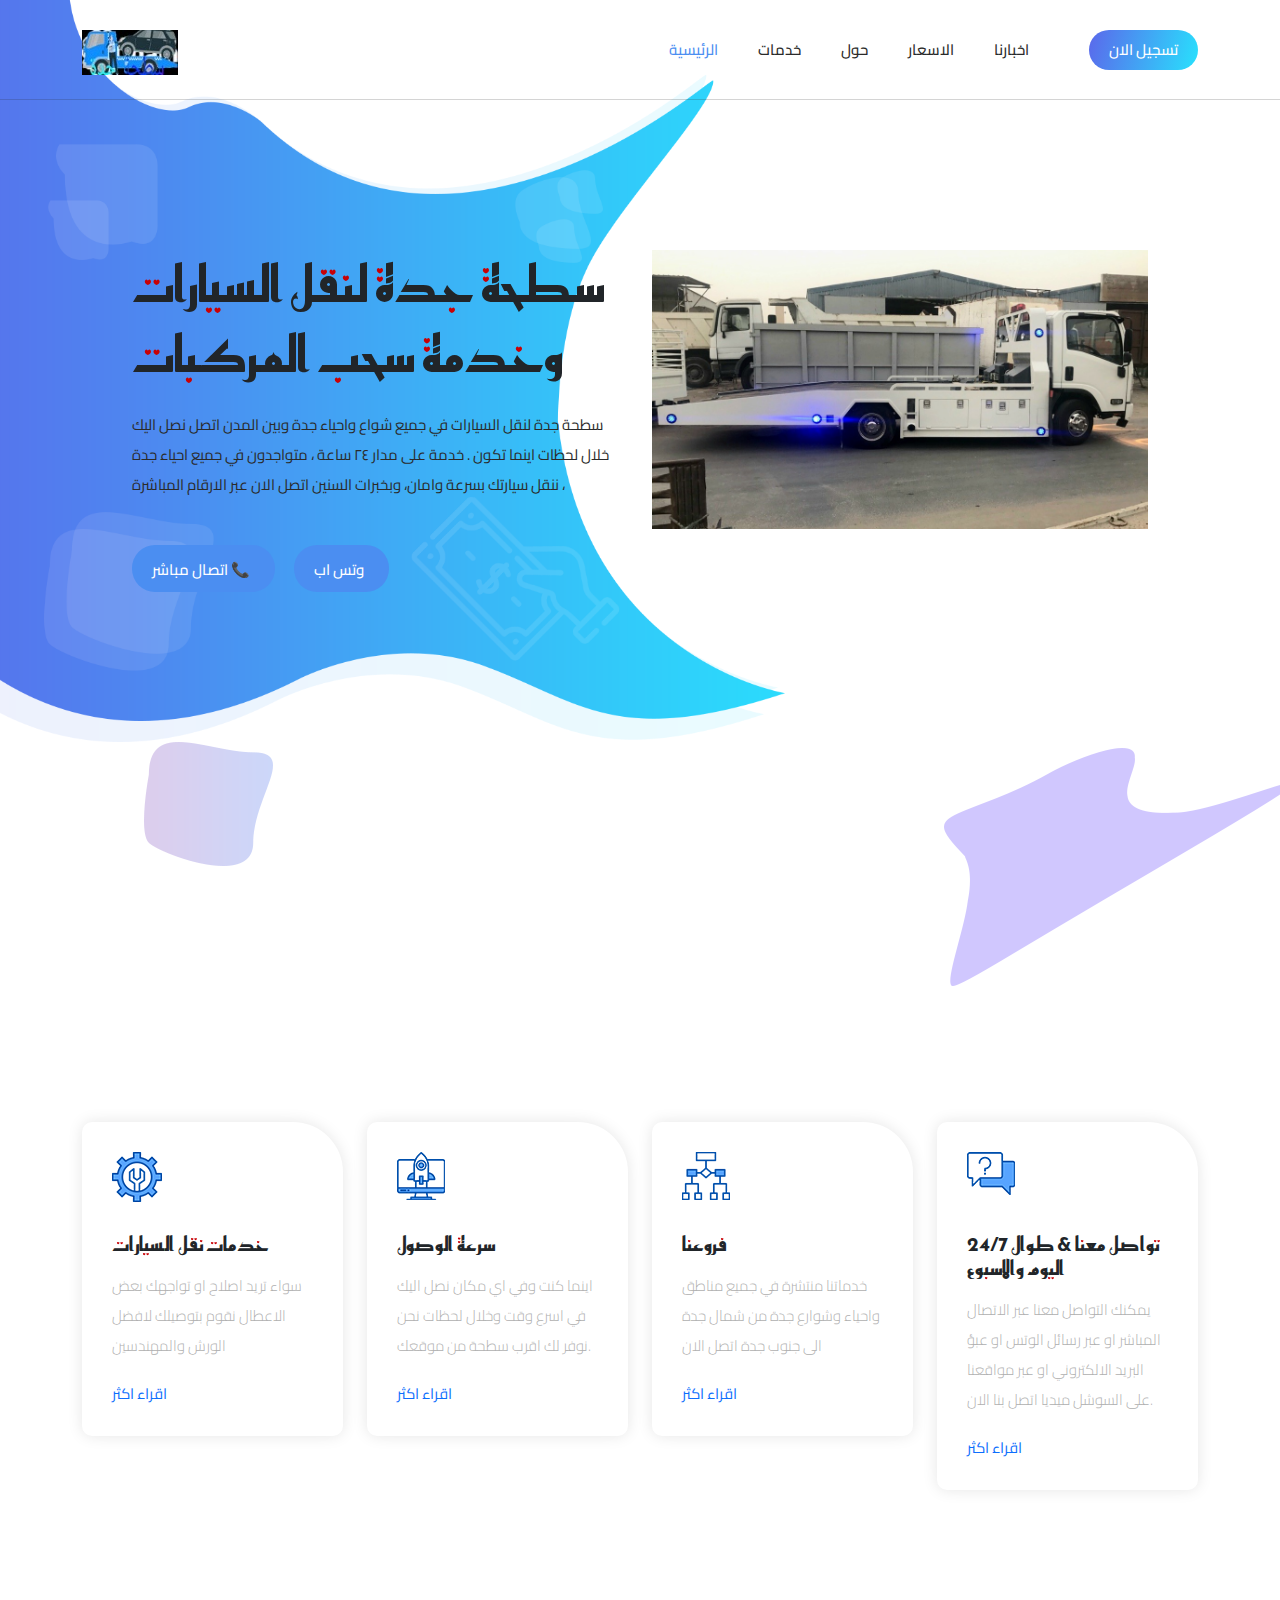
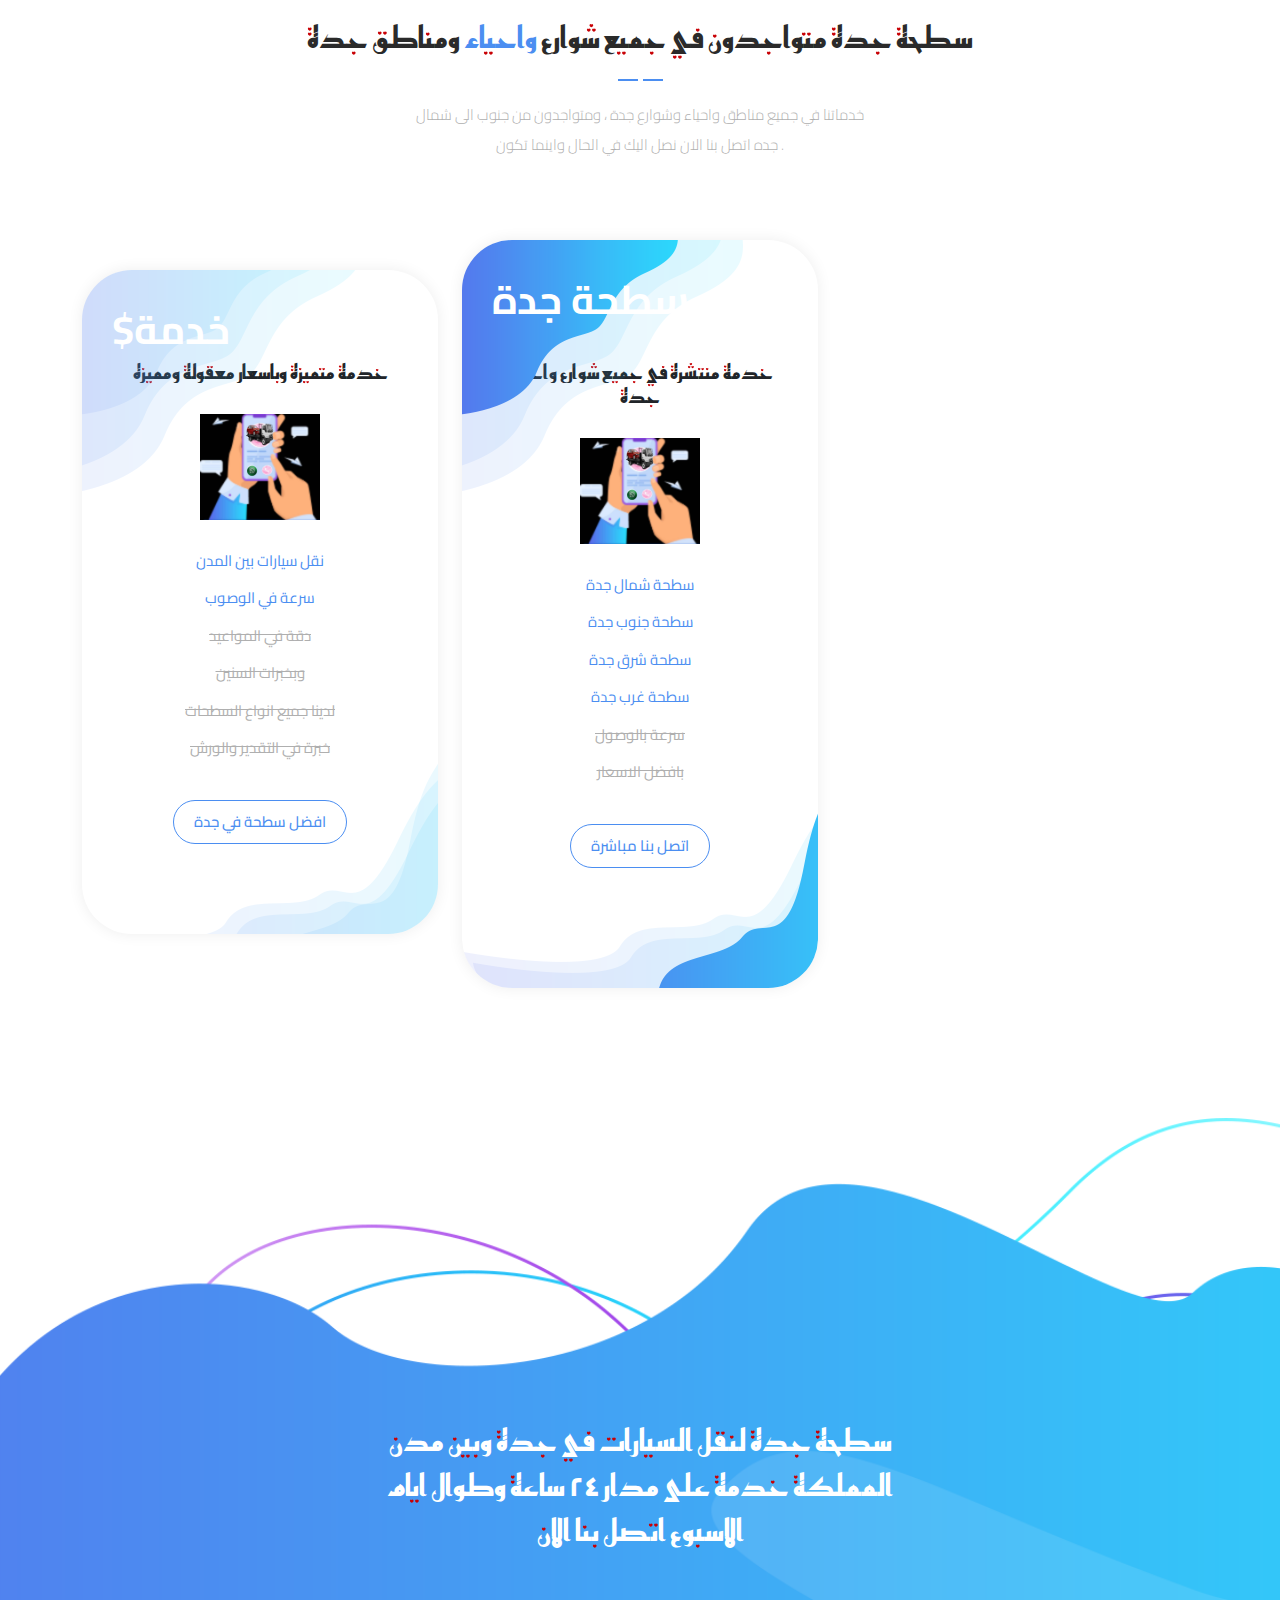
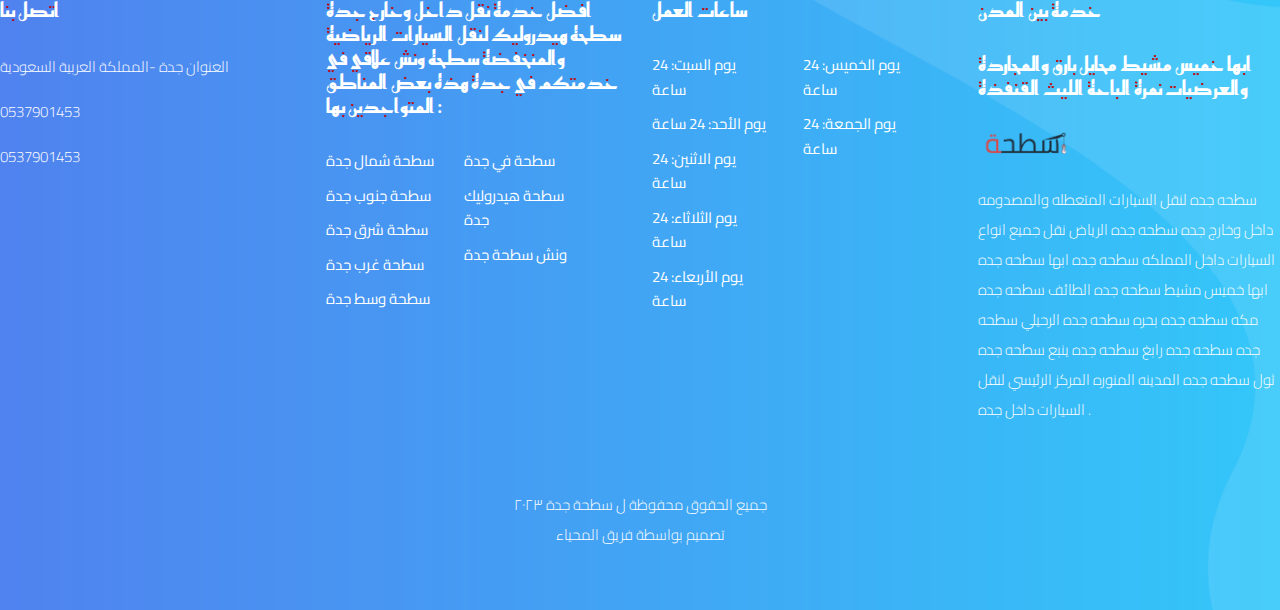
==== commit 882ec848: "Update index.html" ====
--- a/index.html
+++ b/index.html
@@ -13,7 +13,7 @@
     <link href="https://fonts.googleapis.com/css2?family=Roboto:wght@100;300;400;500;700;900&display=swap" rel="stylesheet">
 
     <title>
-سطحة جدة لنقل السيارات 0536315774
+سطحة جدة لنقل السيارات 0537901453
      </title>
 
     <!-- Bootstrap core CSS -->
@@ -189,10 +189,10 @@
                   </div>
                   <div class="col-lg-12">
                     <div class="white-button first-button scroll-to-section">
-                      <a href="tel:0536315774">اتصال مباشر 📞<i class="fab fa-apple"></i></a>
+                      <a href="tel:0537901453">اتصال مباشر 📞<i class="fab fa-apple"></i></a>
                     </div>
                     <div class="white-button scroll-to-section">
-                      <a href="https://api.whatsapp.com/send?phone=+9660536315774">وتس اب <i class="fab fa-google-play"></i></a>
+                      <a href="https://api.whatsapp.com/send?phone=+9660537901453">وتس اب <i class="fab fa-google-play"></i></a>
                     </div>
                   </div>
                 </div>
@@ -329,7 +329,7 @@
               <li class="non-function">بافضل الاسعار</li>
             </ul>
             <div class="border-button">
-              <a href="tel:0536315774">اتصل بنا مباشرة</a>
+              <a href="tel:0537901453">اتصل بنا مباشرة</a>
             </div>
           </div>
         </div>
@@ -358,8 +358,8 @@
             <p>
           العنوان جدة -المملكة العربية السعودية
             </p>
-            <p><a href="tel:0536315774">0536315774</a></p>
-            <p><a href="tel:0536315774">0536315774</a></p>
+            <p><a href="tel:0537901453">0537901453</a></p>
+            <p><a href="tel:0537901453">0537901453</a></p>
           </div>
         </div>
         <div class="col-lg-3">
